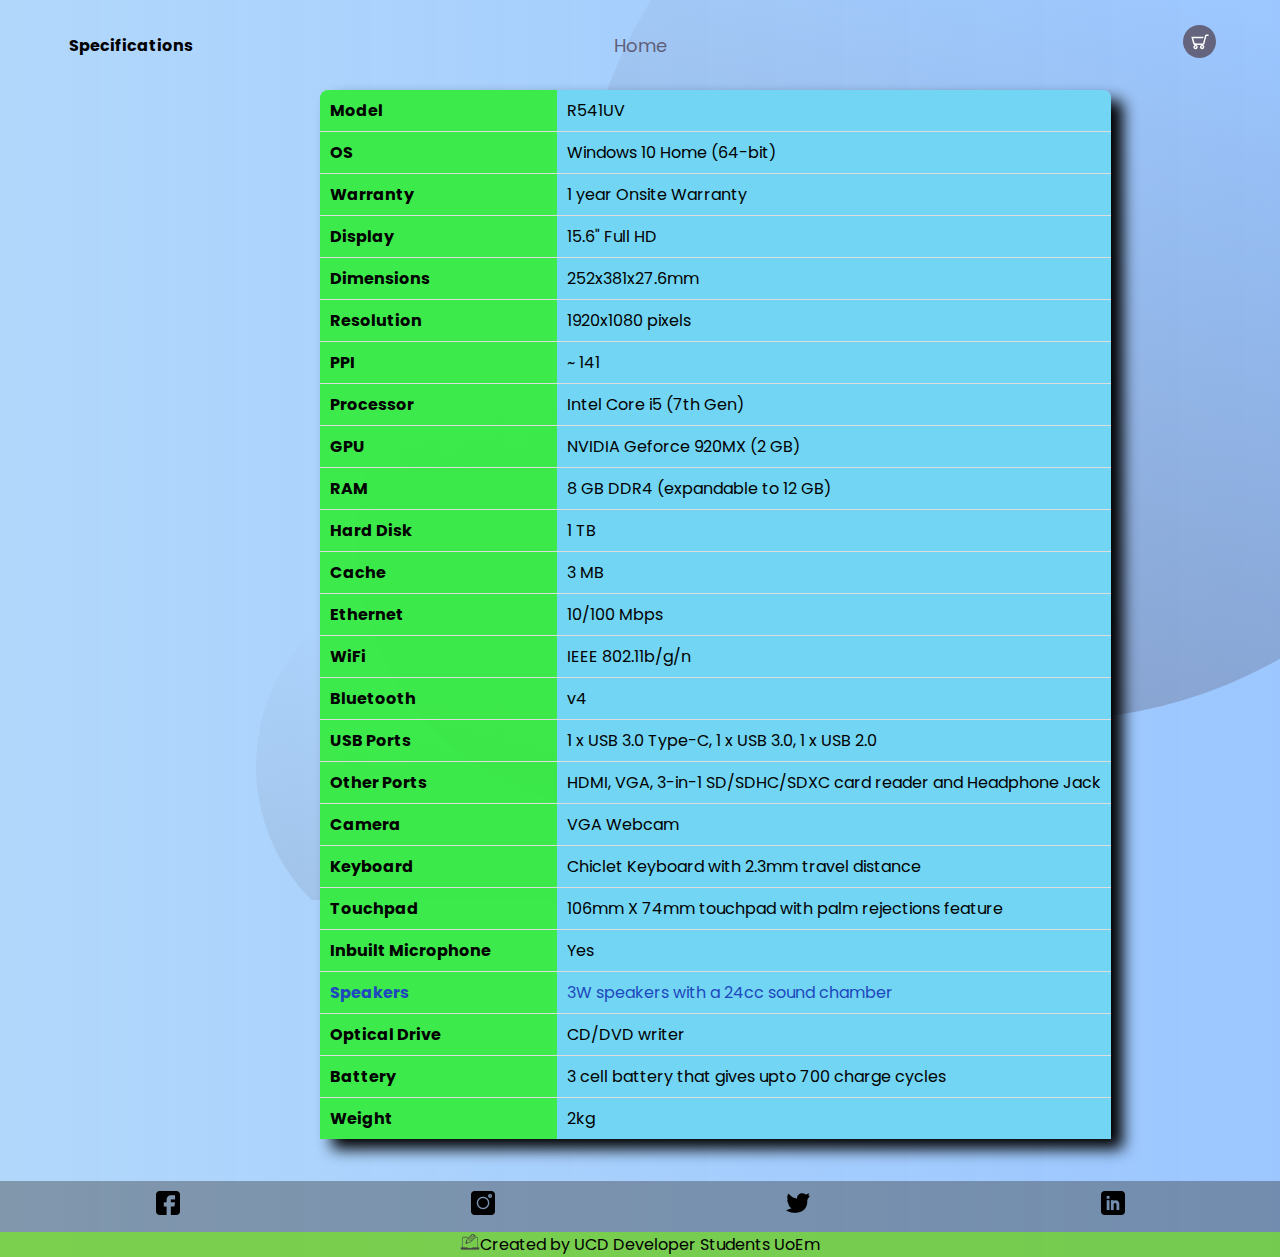
==== Specifications.html @ c781cf1a "set up pages" ====
<!DOCTYPE html>
<html lang="en">
  <head>
    <meta charset="UTF-8" />
    <meta name="viewport" content="width=device-width, initial-scale=1.0" />

    <title>Specifications</title>
    <link
      href="https://fonts.googleapis.com/css?family=Poppins:400,500&display=swap"
      rel="stylesheet"
    />
    <link rel="stylesheet" href="style.css" />
    <link
      rel="icon"
      href="./img/icon-asus.jpg"
      type="image/gif"
      sizes="14x14"
    />
  </head>
  <body>
    <header>
      <div class="logo-container">
        <h4 class="logo">Specifications</h4>
      </div>
      <nav>
        <ul class="nav-links">
          <li><a class="nav-link" href="./index.html">Home</a></li>
        </ul>
        <div class="burger">
          <div class="line1"></div>
          <div class="line2"></div>
          <div class="line3"></div>
        </div>
      </nav>
      <div class="cart">
        <a href="./Cart.html"><img src="./img/cart.svg" alt="cart" /></a>
      </div>
    </header>

    <main>
      <table class="specs-table">
        <tbody>
          <tr>
            <th>Model</th>
            <td>R541UV</td>
          </tr>
          <tr>
            <th>OS</th>
            <td>Windows 10 Home (64-bit)</td>
          </tr>
          <tr>
            <th>Warranty</th>
            <td>1 year Onsite Warranty</td>
          </tr>
          <tr>
            <th>Display</th>
            <td>15.6" Full HD</td>
          </tr>
          <tr>
            <th>Dimensions</th>
            <td>252x381x27.6mm</td>
          </tr>
          <tr>
            <th>Resolution</th>
            <td>1920x1080 pixels</td>
          </tr>
          <tr>
            <th>PPI</th>
            <td>~ 141</td>
          </tr>
          <tr>
            <th>Processor</th>
            <td>Intel Core i5 (7th Gen)</td>
          </tr>
          <tr>
            <th>GPU</th>
            <td>NVIDIA Geforce 920MX (2 GB)</td>
          </tr>
          <tr>
            <th>RAM</th>
            <td>8 GB DDR4 (expandable to 12 GB)</td>
          </tr>
          <tr>
            <th>Hard Disk</th>
            <td>1 TB</td>
          </tr>
          <tr>
            <th>Cache</th>
            <td>3 MB</td>
          </tr>
          <tr>
            <th>Ethernet</th>
            <td>10/100 Mbps</td>
          </tr>
          <tr>
            <th>WiFi</th>
            <td>IEEE 802.11b/g/n</td>
          </tr>
          <tr>
            <th>Bluetooth</th>
            <td>v4</td>
          </tr>
          <tr>
            <th>USB Ports</th>
            <td>1 x USB 3.0 Type-C, 1 x USB 3.0, 1 x USB 2.0</td>
          </tr>
          <tr>
            <th>Other Ports</th>
            <td>
              HDMI, VGA, 3-in-1 SD/SDHC/SDXC card reader and Headphone Jack
            </td>
          </tr>
          <tr>
            <th>Camera</th>
            <td>VGA Webcam</td>
          </tr>
          <tr>
            <th>Keyboard</th>
            <td>Chiclet Keyboard with 2.3mm travel distance</td>
          </tr>
          <tr>
            <th>Touchpad</th>
            <td>106mm X 74mm touchpad with palm rejections feature</td>
          </tr>
          <tr>
            <th>Inbuilt Microphone</th>
            <td>Yes</td>
          </tr>
          <tr class="active-row">
            <th>Speakers</th>
            <td>3W speakers with a 24cc sound chamber</td>
          </tr>
          <tr>
            <th>Optical Drive</th>
            <td>CD/DVD writer</td>
          </tr>
          <tr>
            <th>Battery</th>
            <td>3 cell battery that gives upto 700 charge cycles</td>
          </tr>
          <tr>
            <th>Weight</th>
            <td>2kg</td>
          </tr>
        </tbody>
      </table>
      <img class="big-circle" src="./img/big-eclipse.svg" alt="" />
      <img class="medium-circle" src="./img/mid-eclipse.svg" alt="" />
      <img class="small-circle" src="./img/small-eclipse.svg" alt="" />
    </main>

    <footer>
      <div class="social">
        <div class="fb">
          <a target="_blank" href="https://www.facebook.com/UoEmbu/"
            ><img src="./img/facebook.png" alt="faceboook"
          /></a>
        </div>
        <div class="insta">
          <a target="_blank" href="https://www.instagram.com/uoembu/?hl=en"
            ><img src="./img/instagram.png" alt="instagram"
          /></a>
        </div>
        <div class="twitter">
          <a target="_blank" href="https://twitter.com/uoembu?lang=en"
            ><img src="./img/twitter.png" alt="twitter"
          /></a>
        </div>
        <div class="linkedin">
          <a
            target="_blank"
            href="https://www.linkedin.com/school/uoembu/?originalSubdomain=ke"
            ><img src="./img/linkedin.png" alt="linkedin"
          /></a>
        </div>
      </div>
      <div class="by">
        <img src="./img/created.png" alt="" /> Created by UCD Developer Students
        UoEm
      </div>
    </footer>
    <script src="./script.js"></script>
  </body>
</html>
---- style.css ----
@import url("https://fonts.googleapis.com/css?family=Lato:300");
@import url("http://weloveiconfonts.com/api/?family=entypo");

* {
	margin: 0px;
	padding: 0px;
	box-sizing: border-box;
}

body {
    font-family: 'Poppins', sans-serif;
    background: linear-gradient(to right, rgba(104, 178, 248, 0.514), rgba(28, 126, 255, 0.438));
}
button {
	font-family: 'Poppins', sans-serif;
}

header {
	display: flex;
	width: 90%;
	height: 10vh;
	margin: auto;
	align-items: center;
}

.logo-container,
.nav-links,
.cart {
	display: flex;
}

.logo-container {
	flex: 1;
}
.logo {
	margin: 5px;
}
nav {
	flex: 2;
}
.nav-links {
	justify-content: space-around;
	list-style: none;
}
.nav-link {
	color: #5f5f79;
	font-size: 18px;
	text-decoration: none;
}
.cart {
	flex: 1;
	justify-content: flex-end;
}

footer {
    display: flex;
    flex-direction: column;
    height: 10vh;
}
.social {
    display: flex;
    justify-content: space-around;
    margin-top: 27px;
    padding: 10px;
    background-color: #35353565;
}
.fb:hover , .twitter:hover {
    background-color: rgb(41, 41, 255);
}
.linkedin:hover {
    background-color: rgb(4, 143, 189);
}
.insta:hover {
    background-color: rgb(255, 58, 32);
}
.by {
    display: flex;
    justify-content: center;
    background-color: rgba(99, 204, 0, 0.692);
}
.by img {
    height: 20px;
    width: 20px;
}

.presentation {
	display: flex;
	width: 90%;
	margin: auto;
	height: 80vh;
	align-items: center;
}
.introduction {
	flex: 1;
}
.intro-text h1 {
	font-size: 44px;
	font-weight: 500;
	background: linear-gradient(to right, #494964, #6f6f89);
	-webkit-background-clip: text;
	-webkit-text-fill-color: transparent;
}
.intro-text p {
	margin-top: 5px;
	font-size: 22px;
	color: #585772;
}
.cta {
	padding: 50px 0px 0px 0px;
}
.cta-select {
	border: 2px solid #212bbe;
	background: transparent;
	color: #726cc3;
	width: 150px;
	height: 50px;
	cursor: pointer;
	font-size: 16px;
}
.cta-select a {
    text-decoration: none;
    color: #0a3b97;
}
.cta-add {
	background: #2942cc;
	width: 150px;
	height: 50px;
	cursor: pointer;
	font-size: 16px;
	border: none;
	color: white;
	margin: 30px 0px 0px 30px;
}

.cover {
	flex: 1;
	display: flex;
	justify-content: center;
	height: 60vh;
}
.cover img {
	height: 100%;
	filter: drop-shadow(0px 15px 5px black);
	animation: drop 1.5s ease;
}

.big-circle {
	position: absolute;
	top: 0px;
	right: 0px;
	z-index: -1;
	opacity: 0.7;
	height: 80%;
}
.medium-circle {
	position: absolute;
	top: 30%;
	right: 30%;
	z-index: -1;
	height: 60%;
	opacity: 0.5;
}
.small-circle {
	position: absolute;
	bottom: 0%;
	left: 20%;
    	z-index: -1;
}

.laptop-select {
	width: 15%;
	display: flex;
	justify-content: space-around;
	position: absolute;
	right: 20%;
}
.specs-table {
    border-collapse: collapse;
    margin-left: 25%;
    margin-bottom: 15px;
    border-radius:  8px 8px 0 0;
    overflow: hidden;
    box-shadow: 12px 10px 15px black;
    animation: drop 1.5s ease;
}
.specs-table tbody th {
    width: 30%;
    background-color: rgba(52, 236, 61, 0.925);
    text-align: left;
    padding: 8px 10px;
}
.specs-table tbody td {
    width: 100%;
    background-color: rgb(113, 213, 243);
    text-align: left;
    padding: 8px 10px;
}
.specs-table tbody tr {
    border-bottom: 1px solid #dddddd;
    animation: drop 3s ease;
}
.specs-table tbody tr:last-of-type {
    border-bottom: 0px solid rgb(0, 0, 0); 
}
.specs-table tbody tr.active-row {
    color: rgb(30, 72, 189);
}
.cart-img {
    margin-top: 78px;
    margin-left: 35%;
}
.cart-img img {
    height: 20%;
    width: 50%;
}
.products {
    display: flex;
    flex-flow: row wrap;
    align-items: baseline;
    padding: 10px;
    animation: drop 1s ease-out;
}
.product-image{
    height: 180px;
    width: 220px;
}
.link-button {
    height: 45px;
    width: 120px;
    padding: 7px;
    background-color: orangered;
    border: 1px solid orangered;
    border-radius: 8px;
}
.link-button:hover {
    background-color: darkgray;
}
.product-link {
    text-decoration: none;
    color: white;
}
.product-table {
    border-collapse: collapse;
    overflow: hidden;
    text-align: left;
}
.product-table th, .product-table td {
    padding: 5px;
}
.product-1 {
    flex-basis: 450px;
    display: flex;
    flex-direction: column;
    justify-content: center;
    align-items: center;
    padding: 5px;
    margin: 10px;
}
.product-2 {
    flex-basis: 450px;
    display: flex;
    flex-direction: column;
    justify-content: center;
    align-items: center;
    padding: 5px;
    margin: 10px;
}
.product-3 {
    flex-basis: 450px;
    display: flex;
    flex-direction: column;
    justify-content: center;
    align-items: center;
    padding: 5px;
    margin: 10px;
}
.product-4 {
    flex-basis: 450px;
    display: flex;
    flex-direction: column;
    justify-content: center;
    align-items: center;
    padding: 5px;
    margin: 10px;
}
.product-5 {
    flex-basis: 450px;
    display: flex;
    flex-direction: column;
    justify-content: center;
    align-items: center;
    padding: 5px;
    margin: 10px;
}
.product-6 {
    flex-basis: 450px;
    display: flex;
    flex-direction: column;
    justify-content: center;
    align-items: center;
    padding: 5px;
    margin: 10px;
}

.faq {
    margin-left: 11%;
    display: inline-table;
    background-color: rgba(112, 112, 112, 0.212);
    padding: 25px;
    height: 80vh;
}
.question {
    font-size: 20px;
    font-weight: bolder;
    animation: drop 1s ease-in-out;
}
.answer {
    font-size: 16px;
    margin-left: 1px;
    padding: 5px;
    background-color: rgba(255, 255, 255, 0.226);
    animation: drop 1s ease-in-out;
}

@keyframes drop {
	0% {
		opacity: 0;
		transform: translateY(-80px);
	}
	100% {
		opacity: 1;
		transform: translateY(0px);
	}
}

.burger {
    display: none;
}
.line1,.line2,.line3 {
    width: 30px;
    height: 2px;
    background-color: #3a5097;
    margin: 6px;
    transition: all 0.7s ease;
}

@media screen and (max-width: 1021px) {

    body,html {
        overflow-x: hidden;
        }
	.presentation {
        flex-direction: column;
        
	}
	.introduction {
		margin-top: 5vh;
		text-align: center;
	}
	.intro-text h1 {
		font-size: 30px;
	}
	.intro-text p {
		font-size: 18px;
	}
	.cta {
		padding: 10px 0px 0px 0px;
	}
	.laptop-select {
		bottom: 5%;
		right: 50%;
		width: 50%;
		transform: translate(50%, 5%);
	}
	.small-circle,
	.medium-circle,
	.big-circle {
		opacity: 0.3;
    	}
 	.burger{
    		display: block;
    		cursor: pointer;
    		position: absolute;
    		top: 25px;
    		right: 10px;
    	}
    .small-circle {
        display: none;
    }
    .logo-img{
        display: none;
    }
    .cart {
        position: absolute;
        right: 65px;
    }
  
    .logo-container {
      font-size: 20px;
      display: flex;
      position: absolute;
      justify-content: center;
      align-items: center;
    }
  
    .nav-link {
      color: white;
      font-weight: bold;
    }
    .nav-links li{
        list-style: none;
        font-size: 1.2rem;
        margin: auto;
        opacity: 0;
    }
    ul {
        display: none;
        transform: translateX(100%);
       
    }
    .nav-activate {
        position: absolute;
        right: 0px;
        height: 12em;
        top: 8vh;
        background-color: #4461a0de;
        display: flex;
        flex-direction: column;
        align-items: center;
        width: 15em;
        z-index: 999;
        transition: tramsform 0.5s ease-out;
        transform: translateX(0%);
      }
      
      .toggle .line1 {
        transform: rotate(-45deg) translate(-5px, 6px);
      }
      .toggle .line2 {
        opacity: 0;
      }
      .toggle .line3 {
        transform: rotate(45deg) translate(-5px, -6px);
      }
      @keyframes navLinkFade {
        from {
          opacity: 0;
          transform: translateX(50px);
        }
        to {
          opacity: 1;
          transform: translateX(0px);
        }
      }
      .specs-table {
          margin-left: 0%;
      }
}


  .slideshow-container {
    max-width: 800px;
    position: relative;
    margin: auto;
  }
  
  /* Next & previous buttons */
  .prev,
  .next {
    cursor: pointer;
    position: absolute;
    top: 50%;
    width: auto;
    padding: 16px;
    margin-top: -22px;
    color: rgba(255, 255, 255, 0.349);
    background-color: rgba(108, 150, 141, 0.212);
    font-weight: bold;
    font-size: 18px;
    transition: 0.6s ease;
    border-radius: 0 3px 3px 0;
    user-select: none;
  }
  
  /* Position the "next button" to the right */
  .next {
    right: 0;
    border-radius: 3px 0 0 3px;
  }
  
  /* On hover, add a black background color with a little bit see-through */
  .prev:hover,
  .next:hover {
    background-color: rgba(114, 151, 146, 0.37);
  }
  /* The dots/bullets/indicators */
  .dot {
    cursor: pointer;
    height: 15px;
    width: 15px;
    margin: 6px;
    background-color: #bbb;
    border-radius: 50%;
    display: inline-block;
    transition: background-color 0.6s ease;
  }
  
  .dot-align {
    position: absolute;
    top: 85%;
    right: 24%;
    /* align-items: center; */
  }
  
  .active,
  .dot:hover {
    background-color: #717171;
  }
  @media screen and (max-width:1188px) {
    body,html {
        overflow-x: hidden;
        }
      .slideshow-container {
          max-width: 450px ;
      }
      .dot-align {
          top: 80%;
        right: 25%;
    }
    .faq {
        margin-left: 0px;
    }
    .small-circle {
        display: none;
    }
  }
  @media screen and (max-width:1024px) {
    body,html {
        overflow-x: hidden;
        }
    .slideshow-container {
        max-width: 400px ;
    }
    .dot-align {
        top: 65%;
        right: 22%;
    }
    .specs-table {
        margin-left: 14%;
    }
    .small-circle {
        display: none;
    }
    .faq {
        margin-left: 0px;
    }
}
@media screen and (max-width:1023px) {
    body,html {
        overflow-x: hidden;
        }
    .slideshow-container {
        max-width: 400px ;
    }
    .dot-align {
        top: 90%;
        right: 40%;
    }
    .specs-table {
        margin-left: 10%;
    }
    .small-circle {
        display: none;
    }
}
@media screen and (max-width:768px) {
    body,html {
        overflow-x: hidden;
        }
    .specs-table {
        margin-left: 0%;
    }
    .cart-img {
        margin-left: 15%;
    }
    .cart-img img {
        height: 60%;
        width: 80%;
    }
    .small-circle {
        display: none;
    }
}
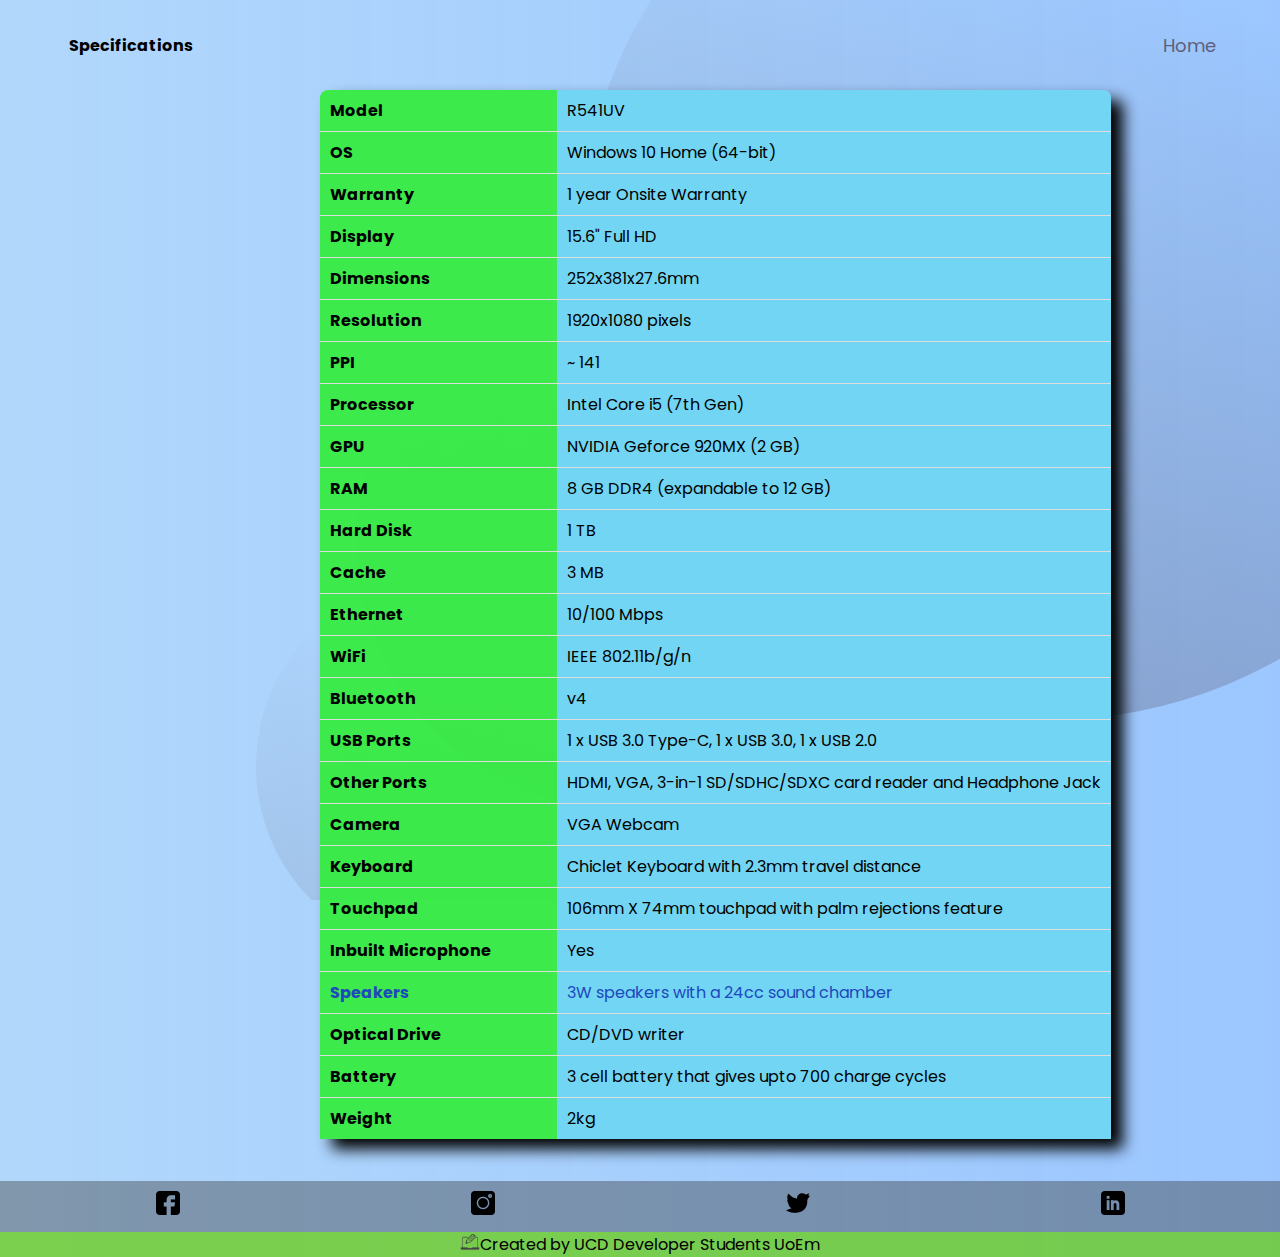
==== commit 0ba30e1c: "2 pages added" ====
--- a/Specifications.html
+++ b/Specifications.html
@@ -32,9 +32,6 @@
           <div class="line3"></div>
         </div>
       </nav>
-      <div class="cart">
-        <a href="./Cart.html"><img src="./img/cart.svg" alt="cart" /></a>
-      </div>
     </header>
 
     <main>
--- a/style.css
+++ b/style.css
@@ -2,592 +2,588 @@
 @import url("http://weloveiconfonts.com/api/?family=entypo");
 
 * {
-	margin: 0px;
-	padding: 0px;
-	box-sizing: border-box;
+  margin: 0px;
+  padding: 0px;
+  box-sizing: border-box;
 }
 
 body {
-    font-family: 'Poppins', sans-serif;
-    background: linear-gradient(to right, rgba(104, 178, 248, 0.514), rgba(28, 126, 255, 0.438));
+  font-family: "Poppins", sans-serif;
+  background: linear-gradient(
+    to right,
+    rgba(104, 178, 248, 0.514),
+    rgba(28, 126, 255, 0.438)
+  );
 }
 button {
-	font-family: 'Poppins', sans-serif;
+  font-family: "Poppins", sans-serif;
 }
 
 header {
-	display: flex;
-	width: 90%;
-	height: 10vh;
-	margin: auto;
-	align-items: center;
+  display: flex;
+  width: 90%;
+  height: 10vh;
+  margin: auto;
+  align-items: center;
 }
 
 .logo-container,
-.nav-links,
-.cart {
-	display: flex;
+.nav-links {
+  display: flex;
 }
 
 .logo-container {
-	flex: 1;
+  flex: 1;
 }
 .logo {
-	margin: 5px;
+  margin: 5px;
 }
 nav {
-	flex: 2;
+  flex: 2;
 }
 .nav-links {
-	justify-content: space-around;
-	list-style: none;
+  justify-content: end;
+  list-style: none;
 }
 .nav-link {
-	color: #5f5f79;
-	font-size: 18px;
-	text-decoration: none;
-}
-.cart {
-	flex: 1;
-	justify-content: flex-end;
+  color: #5f5f79;
+  font-size: 18px;
+  text-decoration: none;
 }
 
 footer {
+  display: flex;
+  flex-direction: column;
+  height: 10vh;
+}
+.social {
+  display: flex;
+  justify-content: space-around;
+  margin-top: 27px;
+  padding: 10px;
+  background-color: #35353565;
+}
+.fb:hover,
+.twitter:hover {
+  background-color: rgb(41, 41, 255);
+}
+.linkedin:hover {
+  background-color: rgb(4, 143, 189);
+}
+.insta:hover {
+  background-color: rgb(255, 58, 32);
+}
+.by {
+  display: flex;
+  justify-content: center;
+  background-color: rgba(99, 204, 0, 0.692);
+}
+.by img {
+  height: 20px;
+  width: 20px;
+}
+
+.presentation {
+  display: flex;
+  width: 90%;
+  margin: auto;
+  height: 80vh;
+  align-items: center;
+}
+.introduction {
+  flex: 1;
+}
+.intro-text h1 {
+  font-size: 44px;
+  font-weight: 500;
+  background: linear-gradient(to right, #494964, #6f6f89);
+  -webkit-background-clip: text;
+  -webkit-text-fill-color: transparent;
+}
+.intro-text p {
+  margin-top: 5px;
+  font-size: 22px;
+  color: #585772;
+}
+.cta {
+  padding: 50px 0px 0px 0px;
+}
+.cta-select {
+  border: 2px solid #212bbe;
+  background: transparent;
+  color: #726cc3;
+  width: 150px;
+  height: 50px;
+  cursor: pointer;
+  font-size: 16px;
+}
+.cta-select a {
+  text-decoration: none;
+  color: #0a3b97;
+}
+.cta-add {
+  background: #2942cc;
+  width: 150px;
+  height: 50px;
+  cursor: pointer;
+  font-size: 16px;
+  border: none;
+  color: white;
+  margin: 30px 0px 0px 30px;
+}
+
+.cover {
+  flex: 1;
+  display: flex;
+  justify-content: center;
+  height: 60vh;
+}
+.cover img {
+  height: 100%;
+  filter: drop-shadow(0px 15px 5px black);
+  animation: drop 1.5s ease;
+}
+
+.big-circle {
+  position: absolute;
+  top: 0px;
+  right: 0px;
+  z-index: -1;
+  opacity: 0.7;
+  height: 80%;
+}
+.medium-circle {
+  position: absolute;
+  top: 30%;
+  right: 30%;
+  z-index: -1;
+  height: 60%;
+  opacity: 0.5;
+}
+.small-circle {
+  position: absolute;
+  bottom: 0%;
+  left: 20%;
+  z-index: -1;
+}
+
+.laptop-select {
+  width: 15%;
+  display: flex;
+  justify-content: space-around;
+  position: absolute;
+  right: 20%;
+}
+.specs-table {
+  border-collapse: collapse;
+  margin-left: 25%;
+  margin-bottom: 15px;
+  border-radius: 8px 8px 0 0;
+  overflow: hidden;
+  box-shadow: 12px 10px 15px black;
+  animation: drop 1.5s ease;
+}
+.specs-table tbody th {
+  width: 30%;
+  background-color: rgba(52, 236, 61, 0.925);
+  text-align: left;
+  padding: 8px 10px;
+}
+.specs-table tbody td {
+  width: 100%;
+  background-color: rgb(113, 213, 243);
+  text-align: left;
+  padding: 8px 10px;
+}
+.specs-table tbody tr {
+  border-bottom: 1px solid #dddddd;
+  animation: drop 3s ease;
+}
+.specs-table tbody tr:last-of-type {
+  border-bottom: 0px solid rgb(0, 0, 0);
+}
+.specs-table tbody tr.active-row {
+  color: rgb(30, 72, 189);
+}
+.products {
+  display: flex;
+  flex-flow: row wrap;
+  align-items: baseline;
+  padding: 10px;
+  animation: drop 1s ease-out;
+}
+.product-image {
+  height: 180px;
+  width: 220px;
+}
+.link-button {
+  height: 45px;
+  width: 120px;
+  padding: 7px;
+  background-color: orangered;
+  border: 1px solid orangered;
+  border-radius: 8px;
+}
+.link-button:hover {
+  background-color: darkgray;
+}
+.product-link {
+  text-decoration: none;
+  color: white;
+}
+.product-table {
+  border-collapse: collapse;
+  overflow: hidden;
+  text-align: left;
+}
+.product-table th,
+.product-table td {
+  padding: 5px;
+}
+.product-1 {
+  flex-basis: 450px;
+  display: flex;
+  flex-direction: column;
+  justify-content: center;
+  align-items: center;
+  padding: 5px;
+  margin: 10px;
+}
+.product-2 {
+  flex-basis: 450px;
+  display: flex;
+  flex-direction: column;
+  justify-content: center;
+  align-items: center;
+  padding: 5px;
+  margin: 10px;
+}
+.product-3 {
+  flex-basis: 450px;
+  display: flex;
+  flex-direction: column;
+  justify-content: center;
+  align-items: center;
+  padding: 5px;
+  margin: 10px;
+}
+.product-4 {
+  flex-basis: 450px;
+  display: flex;
+  flex-direction: column;
+  justify-content: center;
+  align-items: center;
+  padding: 5px;
+  margin: 10px;
+}
+.product-5 {
+  flex-basis: 450px;
+  display: flex;
+  flex-direction: column;
+  justify-content: center;
+  align-items: center;
+  padding: 5px;
+  margin: 10px;
+}
+.product-6 {
+  flex-basis: 450px;
+  display: flex;
+  flex-direction: column;
+  justify-content: center;
+  align-items: center;
+  padding: 5px;
+  margin: 10px;
+}
+
+.faq {
+  margin-left: 11%;
+  display: inline-table;
+  background-color: rgba(112, 112, 112, 0.212);
+  padding: 25px;
+  height: 80vh;
+}
+.question {
+  font-size: 20px;
+  font-weight: bolder;
+  animation: drop 1s ease-in-out;
+}
+.answer {
+  font-size: 16px;
+  margin-left: 1px;
+  padding: 5px;
+  background-color: rgba(255, 255, 255, 0.226);
+  animation: drop 1s ease-in-out;
+}
+
+@keyframes drop {
+  0% {
+    opacity: 0;
+    transform: translateY(-80px);
+  }
+  100% {
+    opacity: 1;
+    transform: translateY(0px);
+  }
+}
+
+.burger {
+  display: none;
+}
+.line1,
+.line2,
+.line3 {
+  width: 30px;
+  height: 2px;
+  background-color: #3a5097;
+  margin: 6px;
+  transition: all 0.7s ease;
+}
+
+@media screen and (max-width: 1021px) {
+  body,
+  html {
+    overflow-x: hidden;
+  }
+  .presentation {
+    flex-direction: column;
+  }
+  .introduction {
+    margin-top: 5vh;
+    text-align: center;
+  }
+  .intro-text h1 {
+    font-size: 30px;
+  }
+  .intro-text p {
+    font-size: 18px;
+  }
+  .cta {
+    padding: 10px 0px 0px 0px;
+  }
+  .laptop-select {
+    bottom: 5%;
+    right: 50%;
+    width: 50%;
+    transform: translate(50%, 5%);
+  }
+  .small-circle,
+  .medium-circle,
+  .big-circle {
+    opacity: 0.3;
+  }
+  .burger {
+    display: block;
+    cursor: pointer;
+    position: absolute;
+    top: 25px;
+    right: 10px;
+  }
+  .small-circle {
+    display: none;
+  }
+  .logo-img {
+    display: none;
+  }
+  .cart {
+    position: absolute;
+    right: 65px;
+  }
+
+  .logo-container {
+    font-size: 20px;
+    display: flex;
+    position: absolute;
+    justify-content: center;
+    align-items: center;
+  }
+
+  .nav-link {
+    color: white;
+    font-weight: bold;
+  }
+  .nav-links li {
+    list-style: none;
+    font-size: 1.2rem;
+    margin: auto;
+    opacity: 0;
+  }
+  ul {
+    display: none;
+    transform: translateX(100%);
+  }
+  .nav-activate {
+    position: absolute;
+    right: 0px;
+    height: 12em;
+    top: 8vh;
+    background-color: #4461a0de;
     display: flex;
     flex-direction: column;
-    height: 10vh;
-}
-.social {
-    display: flex;
-    justify-content: space-around;
-    margin-top: 27px;
-    padding: 10px;
-    background-color: #35353565;
-}
-.fb:hover , .twitter:hover {
-    background-color: rgb(41, 41, 255);
-}
-.linkedin:hover {
-    background-color: rgb(4, 143, 189);
-}
-.insta:hover {
-    background-color: rgb(255, 58, 32);
-}
-.by {
-    display: flex;
-    justify-content: center;
-    background-color: rgba(99, 204, 0, 0.692);
-}
-.by img {
-    height: 20px;
-    width: 20px;
-}
-
-.presentation {
-	display: flex;
-	width: 90%;
-	margin: auto;
-	height: 80vh;
-	align-items: center;
-}
-.introduction {
-	flex: 1;
-}
-.intro-text h1 {
-	font-size: 44px;
-	font-weight: 500;
-	background: linear-gradient(to right, #494964, #6f6f89);
-	-webkit-background-clip: text;
-	-webkit-text-fill-color: transparent;
-}
-.intro-text p {
-	margin-top: 5px;
-	font-size: 22px;
-	color: #585772;
-}
-.cta {
-	padding: 50px 0px 0px 0px;
-}
-.cta-select {
-	border: 2px solid #212bbe;
-	background: transparent;
-	color: #726cc3;
-	width: 150px;
-	height: 50px;
-	cursor: pointer;
-	font-size: 16px;
-}
-.cta-select a {
-    text-decoration: none;
-    color: #0a3b97;
-}
-.cta-add {
-	background: #2942cc;
-	width: 150px;
-	height: 50px;
-	cursor: pointer;
-	font-size: 16px;
-	border: none;
-	color: white;
-	margin: 30px 0px 0px 30px;
-}
-
-.cover {
-	flex: 1;
-	display: flex;
-	justify-content: center;
-	height: 60vh;
-}
-.cover img {
-	height: 100%;
-	filter: drop-shadow(0px 15px 5px black);
-	animation: drop 1.5s ease;
-}
-
-.big-circle {
-	position: absolute;
-	top: 0px;
-	right: 0px;
-	z-index: -1;
-	opacity: 0.7;
-	height: 80%;
-}
-.medium-circle {
-	position: absolute;
-	top: 30%;
-	right: 30%;
-	z-index: -1;
-	height: 60%;
-	opacity: 0.5;
-}
-.small-circle {
-	position: absolute;
-	bottom: 0%;
-	left: 20%;
-    	z-index: -1;
-}
-
-.laptop-select {
-	width: 15%;
-	display: flex;
-	justify-content: space-around;
-	position: absolute;
-	right: 20%;
-}
-.specs-table {
-    border-collapse: collapse;
-    margin-left: 25%;
-    margin-bottom: 15px;
-    border-radius:  8px 8px 0 0;
-    overflow: hidden;
-    box-shadow: 12px 10px 15px black;
-    animation: drop 1.5s ease;
-}
-.specs-table tbody th {
-    width: 30%;
-    background-color: rgba(52, 236, 61, 0.925);
-    text-align: left;
-    padding: 8px 10px;
-}
-.specs-table tbody td {
-    width: 100%;
-    background-color: rgb(113, 213, 243);
-    text-align: left;
-    padding: 8px 10px;
-}
-.specs-table tbody tr {
-    border-bottom: 1px solid #dddddd;
-    animation: drop 3s ease;
-}
-.specs-table tbody tr:last-of-type {
-    border-bottom: 0px solid rgb(0, 0, 0); 
-}
-.specs-table tbody tr.active-row {
-    color: rgb(30, 72, 189);
-}
-.cart-img {
-    margin-top: 78px;
-    margin-left: 35%;
-}
-.cart-img img {
-    height: 20%;
-    width: 50%;
-}
-.products {
-    display: flex;
-    flex-flow: row wrap;
-    align-items: baseline;
-    padding: 10px;
-    animation: drop 1s ease-out;
-}
-.product-image{
-    height: 180px;
-    width: 220px;
-}
-.link-button {
-    height: 45px;
-    width: 120px;
-    padding: 7px;
-    background-color: orangered;
-    border: 1px solid orangered;
-    border-radius: 8px;
-}
-.link-button:hover {
-    background-color: darkgray;
-}
-.product-link {
-    text-decoration: none;
-    color: white;
-}
-.product-table {
-    border-collapse: collapse;
-    overflow: hidden;
-    text-align: left;
-}
-.product-table th, .product-table td {
-    padding: 5px;
-}
-.product-1 {
-    flex-basis: 450px;
-    display: flex;
-    flex-direction: column;
-    justify-content: center;
     align-items: center;
-    padding: 5px;
-    margin: 10px;
-}
-.product-2 {
-    flex-basis: 450px;
-    display: flex;
-    flex-direction: column;
-    justify-content: center;
-    align-items: center;
-    padding: 5px;
-    margin: 10px;
-}
-.product-3 {
-    flex-basis: 450px;
-    display: flex;
-    flex-direction: column;
-    justify-content: center;
-    align-items: center;
-    padding: 5px;
-    margin: 10px;
-}
-.product-4 {
-    flex-basis: 450px;
-    display: flex;
-    flex-direction: column;
-    justify-content: center;
-    align-items: center;
-    padding: 5px;
-    margin: 10px;
-}
-.product-5 {
-    flex-basis: 450px;
-    display: flex;
-    flex-direction: column;
-    justify-content: center;
-    align-items: center;
-    padding: 5px;
-    margin: 10px;
-}
-.product-6 {
-    flex-basis: 450px;
-    display: flex;
-    flex-direction: column;
-    justify-content: center;
-    align-items: center;
-    padding: 5px;
-    margin: 10px;
-}
-
-.faq {
-    margin-left: 11%;
-    display: inline-table;
-    background-color: rgba(112, 112, 112, 0.212);
-    padding: 25px;
-    height: 80vh;
-}
-.question {
-    font-size: 20px;
-    font-weight: bolder;
-    animation: drop 1s ease-in-out;
-}
-.answer {
-    font-size: 16px;
-    margin-left: 1px;
-    padding: 5px;
-    background-color: rgba(255, 255, 255, 0.226);
-    animation: drop 1s ease-in-out;
-}
-
-@keyframes drop {
-	0% {
-		opacity: 0;
-		transform: translateY(-80px);
-	}
-	100% {
-		opacity: 1;
-		transform: translateY(0px);
-	}
-}
-
-.burger {
-    display: none;
-}
-.line1,.line2,.line3 {
-    width: 30px;
-    height: 2px;
-    background-color: #3a5097;
-    margin: 6px;
-    transition: all 0.7s ease;
-}
-
-@media screen and (max-width: 1021px) {
-
-    body,html {
-        overflow-x: hidden;
-        }
-	.presentation {
-        flex-direction: column;
-        
-	}
-	.introduction {
-		margin-top: 5vh;
-		text-align: center;
-	}
-	.intro-text h1 {
-		font-size: 30px;
-	}
-	.intro-text p {
-		font-size: 18px;
-	}
-	.cta {
-		padding: 10px 0px 0px 0px;
-	}
-	.laptop-select {
-		bottom: 5%;
-		right: 50%;
-		width: 50%;
-		transform: translate(50%, 5%);
-	}
-	.small-circle,
-	.medium-circle,
-	.big-circle {
-		opacity: 0.3;
-    	}
- 	.burger{
-    		display: block;
-    		cursor: pointer;
-    		position: absolute;
-    		top: 25px;
-    		right: 10px;
-    	}
-    .small-circle {
-        display: none;
+    width: 15em;
+    z-index: 999;
+    transition: tramsform 0.5s ease-out;
+    transform: translateX(0%);
+  }
+
+  .toggle .line1 {
+    transform: rotate(-45deg) translate(-5px, 6px);
+  }
+  .toggle .line2 {
+    opacity: 0;
+  }
+  .toggle .line3 {
+    transform: rotate(45deg) translate(-5px, -6px);
+  }
+  @keyframes navLinkFade {
+    from {
+      opacity: 0;
+      transform: translateX(50px);
     }
-    .logo-img{
-        display: none;
+    to {
+      opacity: 1;
+      transform: translateX(0px);
     }
-    .cart {
-        position: absolute;
-        right: 65px;
-    }
-  
-    .logo-container {
-      font-size: 20px;
-      display: flex;
-      position: absolute;
-      justify-content: center;
-      align-items: center;
-    }
-  
-    .nav-link {
-      color: white;
-      font-weight: bold;
-    }
-    .nav-links li{
-        list-style: none;
-        font-size: 1.2rem;
-        margin: auto;
-        opacity: 0;
-    }
-    ul {
-        display: none;
-        transform: translateX(100%);
-       
-    }
-    .nav-activate {
-        position: absolute;
-        right: 0px;
-        height: 12em;
-        top: 8vh;
-        background-color: #4461a0de;
-        display: flex;
-        flex-direction: column;
-        align-items: center;
-        width: 15em;
-        z-index: 999;
-        transition: tramsform 0.5s ease-out;
-        transform: translateX(0%);
-      }
-      
-      .toggle .line1 {
-        transform: rotate(-45deg) translate(-5px, 6px);
-      }
-      .toggle .line2 {
-        opacity: 0;
-      }
-      .toggle .line3 {
-        transform: rotate(45deg) translate(-5px, -6px);
-      }
-      @keyframes navLinkFade {
-        from {
-          opacity: 0;
-          transform: translateX(50px);
-        }
-        to {
-          opacity: 1;
-          transform: translateX(0px);
-        }
-      }
-      .specs-table {
-          margin-left: 0%;
-      }
-}
-
-
+  }
+  .specs-table {
+    margin-left: 0%;
+  }
+}
+
+.slideshow-container {
+  max-width: 800px;
+  position: relative;
+  margin: auto;
+}
+
+/* Next & previous buttons */
+.prev,
+.next {
+  cursor: pointer;
+  position: absolute;
+  top: 50%;
+  width: auto;
+  padding: 16px;
+  margin-top: -22px;
+  color: rgba(255, 255, 255, 0.349);
+  background-color: rgba(108, 150, 141, 0.212);
+  font-weight: bold;
+  font-size: 18px;
+  transition: 0.6s ease;
+  border-radius: 0 3px 3px 0;
+  user-select: none;
+}
+
+/* Position the "next button" to the right */
+.next {
+  right: 0;
+  border-radius: 3px 0 0 3px;
+}
+
+/* On hover, add a black background color with a little bit see-through */
+.prev:hover,
+.next:hover {
+  background-color: rgba(114, 151, 146, 0.37);
+}
+/* The dots/bullets/indicators */
+.dot {
+  cursor: pointer;
+  height: 15px;
+  width: 15px;
+  margin: 6px;
+  background-color: #bbb;
+  border-radius: 50%;
+  display: inline-block;
+  transition: background-color 0.6s ease;
+}
+
+.dot-align {
+  position: absolute;
+  top: 85%;
+  right: 24%;
+  /* align-items: center; */
+}
+
+.active,
+.dot:hover {
+  background-color: #717171;
+}
+@media screen and (max-width: 1188px) {
+  body,
+  html {
+    overflow-x: hidden;
+  }
   .slideshow-container {
-    max-width: 800px;
-    position: relative;
-    margin: auto;
-  }
-  
-  /* Next & previous buttons */
-  .prev,
-  .next {
-    cursor: pointer;
-    position: absolute;
-    top: 50%;
-    width: auto;
-    padding: 16px;
-    margin-top: -22px;
-    color: rgba(255, 255, 255, 0.349);
-    background-color: rgba(108, 150, 141, 0.212);
-    font-weight: bold;
-    font-size: 18px;
-    transition: 0.6s ease;
-    border-radius: 0 3px 3px 0;
-    user-select: none;
-  }
-  
-  /* Position the "next button" to the right */
-  .next {
-    right: 0;
-    border-radius: 3px 0 0 3px;
-  }
-  
-  /* On hover, add a black background color with a little bit see-through */
-  .prev:hover,
-  .next:hover {
-    background-color: rgba(114, 151, 146, 0.37);
-  }
-  /* The dots/bullets/indicators */
-  .dot {
-    cursor: pointer;
-    height: 15px;
-    width: 15px;
-    margin: 6px;
-    background-color: #bbb;
-    border-radius: 50%;
-    display: inline-block;
-    transition: background-color 0.6s ease;
-  }
-  
+    max-width: 450px;
+  }
   .dot-align {
-    position: absolute;
-    top: 85%;
-    right: 24%;
-    /* align-items: center; */
-  }
-  
-  .active,
-  .dot:hover {
-    background-color: #717171;
-  }
-  @media screen and (max-width:1188px) {
-    body,html {
-        overflow-x: hidden;
-        }
-      .slideshow-container {
-          max-width: 450px ;
-      }
-      .dot-align {
-          top: 80%;
-        right: 25%;
-    }
-    .faq {
-        margin-left: 0px;
-    }
-    .small-circle {
-        display: none;
-    }
-  }
-  @media screen and (max-width:1024px) {
-    body,html {
-        overflow-x: hidden;
-        }
-    .slideshow-container {
-        max-width: 400px ;
-    }
-    .dot-align {
-        top: 65%;
-        right: 22%;
-    }
-    .specs-table {
-        margin-left: 14%;
-    }
-    .small-circle {
-        display: none;
-    }
-    .faq {
-        margin-left: 0px;
-    }
-}
-@media screen and (max-width:1023px) {
-    body,html {
-        overflow-x: hidden;
-        }
-    .slideshow-container {
-        max-width: 400px ;
-    }
-    .dot-align {
-        top: 90%;
-        right: 40%;
-    }
-    .specs-table {
-        margin-left: 10%;
-    }
-    .small-circle {
-        display: none;
-    }
-}
-@media screen and (max-width:768px) {
-    body,html {
-        overflow-x: hidden;
-        }
-    .specs-table {
-        margin-left: 0%;
-    }
-    .cart-img {
-        margin-left: 15%;
-    }
-    .cart-img img {
-        height: 60%;
-        width: 80%;
-    }
-    .small-circle {
-        display: none;
-    }
-}
+    top: 80%;
+    right: 25%;
+  }
+  .faq {
+    margin-left: 0px;
+  }
+  .small-circle {
+    display: none;
+  }
+}
+@media screen and (max-width: 1024px) {
+  body,
+  html {
+    overflow-x: hidden;
+  }
+  .slideshow-container {
+    max-width: 400px;
+  }
+  .dot-align {
+    top: 65%;
+    right: 22%;
+  }
+  .specs-table {
+    margin-left: 14%;
+  }
+  .small-circle {
+    display: none;
+  }
+  .faq {
+    margin-left: 0px;
+  }
+}
+@media screen and (max-width: 1023px) {
+  body,
+  html {
+    overflow-x: hidden;
+  }
+  .slideshow-container {
+    max-width: 400px;
+  }
+  .dot-align {
+    top: 90%;
+    right: 40%;
+  }
+  .specs-table {
+    margin-left: 10%;
+  }
+  .small-circle {
+    display: none;
+  }
+}
+@media screen and (max-width: 768px) {
+  body,
+  html {
+    overflow-x: hidden;
+  }
+  .specs-table {
+    margin-left: 0%;
+  }
+  .cart-img {
+    margin-left: 15%;
+  }
+  .cart-img img {
+    height: 60%;
+    width: 80%;
+  }
+  .small-circle {
+    display: none;
+  }
+}
